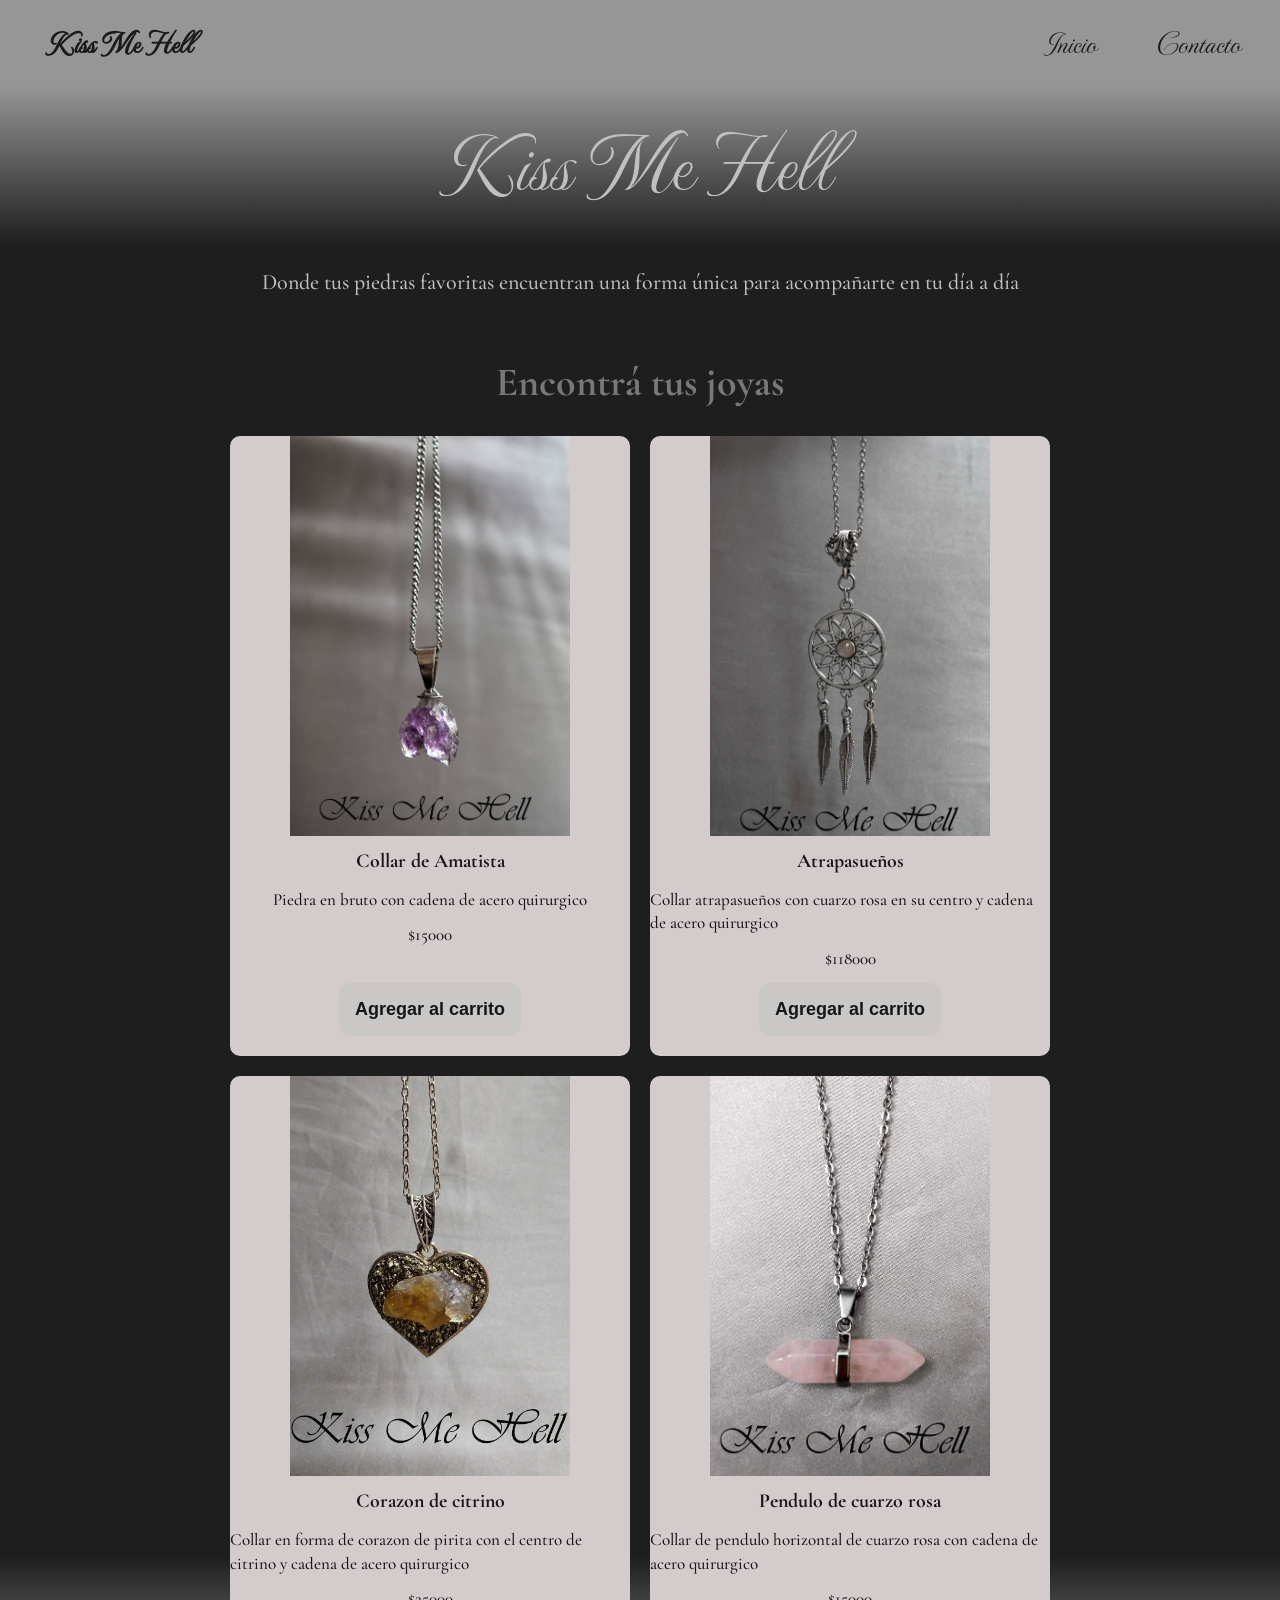
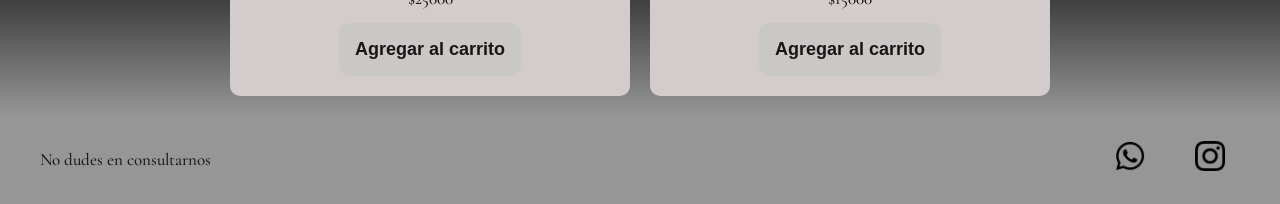
==== index.html @ b520827e "Primer commit" ====
<!DOCTYPE html>
<html lang="en">
<head>
    <meta charset="UTF-8">
    <meta name="viewport" content="width=device-width, initial-scale=1.0">
    <link rel="preconnect" href="https://fonts.googleapis.com">
<link rel="preconnect" href="https://fonts.gstatic.com" crossorigin>
<link href="https://fonts.googleapis.com/css2?family=MonteCarlo&family=Tangerine&display=swap" rel="stylesheet">
<link href="https://fonts.googleapis.com/css2?family=Cormorant+Garamond:ital,wght@0,300..700;1,300..700&display=swap" rel="stylesheet">

<link rel="stylesheet" href="./css/styles.css" />

    <title>Kiss Me Hell</title>

</head>
<body>
    <header>
      <div class="div-logo"><a class="logo" href="./index.html">Kiss Me Hell</a></div>

      <nav class="header-nav">
        <ul>
          <li><a href="./index.html">Inicio</a></li>
          <li><a href="./pages/contacto.html">Contacto</a></li>
        </ul>
      </nav>
    </header>
    <main>
      <section class="inicio">
        <h1>Kiss Me Hell</h1>
        <p class="parrafo">
          Donde tus piedras favoritas encuentran una forma única para acompañarte en tu día a día
        </p>
      </section>

      <section>
        <h2 class="titulo-productos text-secondary">Encontrá tus joyas</h2>
        <div class="contenedor-tarjetas">
          <article class="card text-dark">
            <img src="./img/amatista.jpg" alt="collar de piedra amatista" />
            <h3>Collar de Amatista</h3>
            <p>Piedra en bruto con cadena de acero quirurgico</p>
            <p>$15000</p>
            <button class="btn bg-secondary text-dark">
              Agregar al carrito
            </button>
          </article>

          <article class="card text-dark">
            <img src="./img/atrapasueños cuarzo.jpg" alt="Collar atrapasuenos con cuarzo rosa " />
            <h3>Atrapasueños</h3>
            <p>Collar atrapasueños con cuarzo rosa en su centro y cadena de acero quirurgico</p>
            <p>$118000</p>
            <button class="btn bg-secondary text-dark">
              Agregar al carrito
            </button>
          </article>

          <article class="card text-dark">
            <img src="./img/corazon citrino.jpg" alt="collar de pirita con citrino en el centro" />
            <h3>Corazon de citrino</h3>
            <p>Collar en forma de corazon de pirita con el centro de citrino y cadena de acero quirurgico</p>
            <p>$25000</p>
            <button class="btn bg-secondary text-dark">
              Agregar al carrito
            </button>
          </article>

          <article class="card text-dark">
            <img src="./img/cuarzo rosa.jpg" alt="collar de cuarzo rosa" />
            <h3>Pendulo de cuarzo rosa</h3>
            <p>Collar de pendulo horizontal de cuarzo rosa con cadena de acero quirurgico</p>
            <p>$15000</p>
            <button class="btn bg-secondary text-dark">
              Agregar al carrito
            </button>
          </article>
        </div>
      </section>
    </main>
    <footer>
      <p>No dudes en consultarnos</p>
      <nav>
        <ul class="footer-list">
          <li>
            <img src="./img/whatsapp.png" alt="logo-whatsapp" /></li>
          <li>
          <a href="https://www.instagram.com/kissmehell.accs" target="_blank" rel="noopener">
            <img src="./img/instagram.png" alt="logo instagram" />
          </a>
        </li>
        </ul>
      </nav>
    </footer>
  </body>
</html>
---- css/styles.css ----
* {
  margin: 0;
  padding: 0;
  box-sizing: border-box;
}

html {
  font-size: 62.5%;
}

body {
  font-family: "Cormorant Garamond", serif;
  font-size: 1.8rem;
  font-weight: 500;
  line-height: 1.5;
  background-color: #1e1e1f;
  color: #c2bfc0;

  display: flex;
  flex-direction: column;
  min-height: 100vh;
}

main {
  width: 100%;
  padding: 0 10% 2rem;

  flex: 1;

  display: flex;
  flex-direction: column;
  align-items: center;

  background: linear-gradient(
    to bottom,
    #979697 0,
    #1e1e1f 16rem,
    #1e1e1f calc(100% - 16rem),
    #979697 100%
  );
}

h1 {
  font-family: "MonteCarlo", cursive;
  font-size: 8rem;
  font-weight: 400;
  line-height: 1.15;
  margin: 3rem 0;
}

h2 {
  font-size: 4rem;
  font-weight: 700;
  line-height: 1.2;
  text-align: center;
  margin: 3rem 0;
}

.btn {
  border: none;
  font-size: 1.8rem;
  font-weight: bold;
  padding: 1.6rem;
  border-radius: 1rem;
  cursor: pointer;
  transition: background-color 0.3s, transform 0.2s;
}

.btn:hover {
  background-color: #fff;
  transform: scale(1.04);
}

header,
footer {
  background: #979697;
  color: #1b1a1a;
  width: 100%;

  display: flex;
  justify-content: space-between;
  align-items: center;
}

footer {
  padding: 1rem 4rem;
}

.div-logo {
  margin-left: 3rem;
  font-weight: bold;
}

.logo,
.header-nav a {
  font-family: "MonteCarlo", cursive;
  text-decoration: none;
  font-size: 3rem;
  color: inherit;
  display: inline-block;
  padding: 2rem;
}

.header-nav {
  margin-right: 2rem;
}

.header-nav ul,
footer .footer-list {
  list-style: none;
  display: flex;
  gap: 2rem;
}

.footer-list li {
  padding: 1rem;

}

.footer-list img {
  width: 4rem;
  padding: 0.5rem;
  display: inline-block;
}

/* -------------------------------------------------------------------------- */
/*                                   COLORES                                  */
/* -------------------------------------------------------------------------- */
.bg-primary {
  background-color: #a2a0a5;
}

.bg-secondary {
  background-color: #cac7c7;
}

.text-light {
  color: #ffffff;
}

.text-dark {
  color: #171718;
}

.text-secondary {
  color: #797877;
}

/* -------------------------------------------------------------------------- */
/*                                    HOME                                    */
/* -------------------------------------------------------------------------- */
.inicio {
  display: flex;
  justify-content: center;
  align-items: center;
  flex-wrap: wrap;
}

.inicio h1 {
  width: 100%;
  text-align: center;
}

.parrafo {
  width: 80%;
  text-align: center;
  font-size: 2.2rem;
  padding: 3rem;
}

.contenedor-tarjetas {
  display: flex;
  justify-content: center;
  gap: 2rem;

  flex-wrap: wrap;
}

.card {
  background-color: #d4cccc;
  width: 40rem;
  border-radius: 1rem;
  overflow: hidden;

  display: flex;
  flex-direction: column;
  align-items: center;
  gap: 1.2rem;
  padding-bottom: 2rem;
}

.card img {
  width: 70%;
  height: 40rem;
  object-fit: cover;
}

.card, p {
  font-size: 1.7rem;
  line-height: 1.4;
  align-items: center;
}

.card .btn {
  margin-top: auto;
}

/* -------------------------------------------------------------------------- */
/*                                  CONTACTO                                  */
/* -------------------------------------------------------------------------- */
.contacto {
  width: 100%;
  display: flex;
  flex-direction: column;
  align-items: center;
}

.titulo-contacto {
  font-size: 6rem;
  font-weight: 400;
  line-height: 1.15;
  margin: 2rem 0;
  color: #1e1e1f;

}

.form-contacto {
  background-color: #979697;
  color: #1e1e1f;

  width: 100%;
  max-width: 50rem;

  font-size: 2rem;
  padding: 3rem;
  border-radius: 1rem;

  box-shadow: 0 10px 30px rgba(0, 0, 0, 0.15);
}

.grupo-input {
  display: flex;
  flex-direction: column;
  gap: 0.8rem;
  margin-bottom: 2rem;
}

.grupo-input input,
.grupo-input textarea {
  width: 100%;
  padding: 1.2rem;
  font-size: 1.6rem;

  color: #1e1e1f;
  background-color: #fff7fb;

  border: 2px solid #cac7c7;
  border-radius: 0.8rem;

  outline: none;
}

.grupo-input textarea {
  min-height: 10rem;
  resize: vertical;
}

/* -------------------------------------------------------------------------- */
/*                                MEDIA QUERIES                               */
/* -------------------------------------------------------------------------- */
@media (max-width: 600px) {
  header,
  footer {
    flex-direction: column;
  }

  .header-nav,
  .div-logo {
    margin: 0;
  }
}
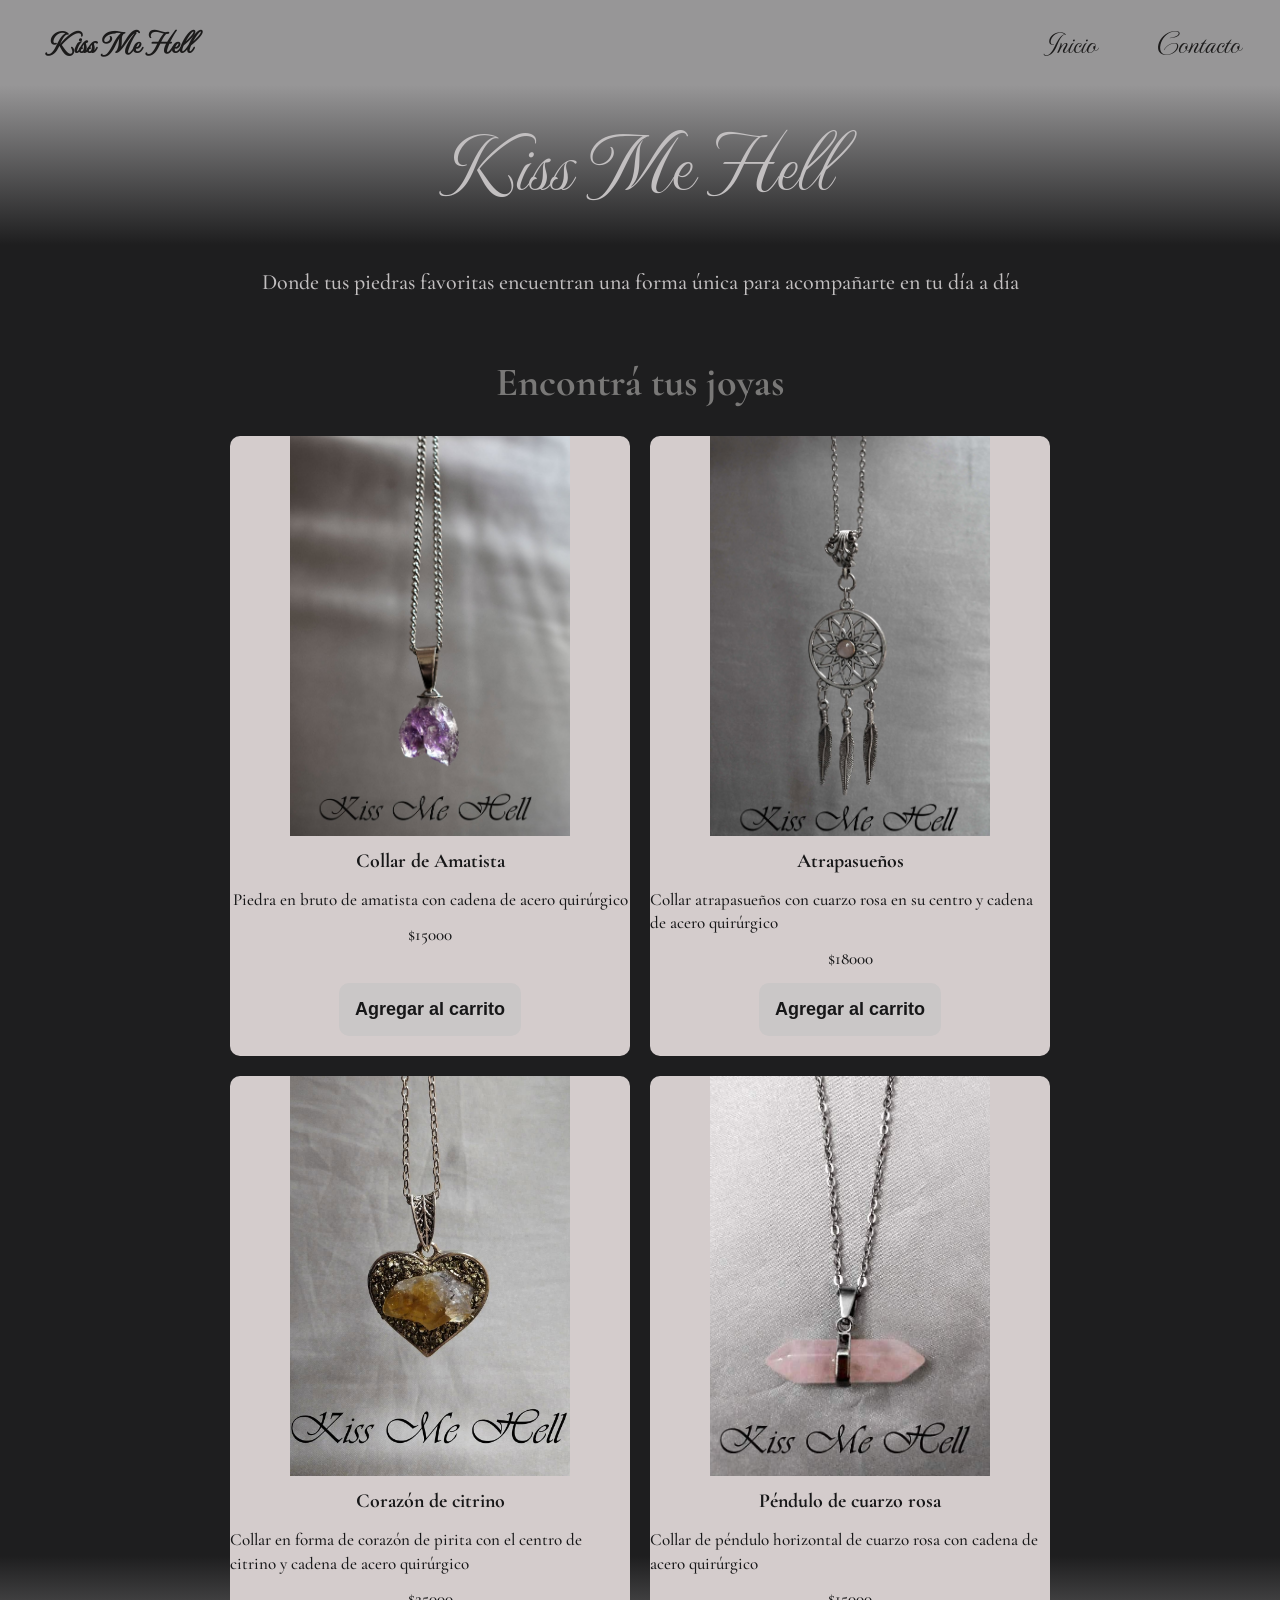
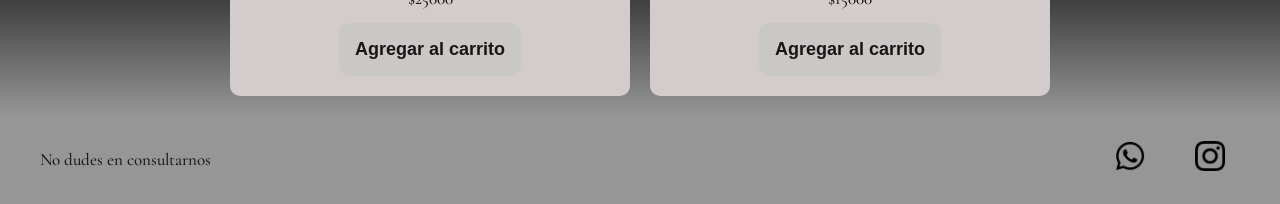
==== commit 10c3dbeb: "Corrijo gramática" ====
--- a/index.html
+++ b/index.html
@@ -38,7 +38,7 @@
           <article class="card text-dark">
             <img src="./img/amatista.jpg" alt="collar de piedra amatista" />
             <h3>Collar de Amatista</h3>
-            <p>Piedra en bruto con cadena de acero quirurgico</p>
+            <p>Piedra en bruto de amatista con cadena de acero quirúrgico</p>
             <p>$15000</p>
             <button class="btn bg-secondary text-dark">
               Agregar al carrito
@@ -48,8 +48,8 @@
           <article class="card text-dark">
             <img src="./img/atrapasueños cuarzo.jpg" alt="Collar atrapasuenos con cuarzo rosa " />
             <h3>Atrapasueños</h3>
-            <p>Collar atrapasueños con cuarzo rosa en su centro y cadena de acero quirurgico</p>
-            <p>$118000</p>
+            <p>Collar atrapasueños con cuarzo rosa en su centro y cadena de acero quirúrgico</p>
+            <p>$18000</p>
             <button class="btn bg-secondary text-dark">
               Agregar al carrito
             </button>
@@ -57,8 +57,8 @@
 
           <article class="card text-dark">
             <img src="./img/corazon citrino.jpg" alt="collar de pirita con citrino en el centro" />
-            <h3>Corazon de citrino</h3>
-            <p>Collar en forma de corazon de pirita con el centro de citrino y cadena de acero quirurgico</p>
+            <h3>Corazón de citrino</h3>
+            <p>Collar en forma de corazón de pirita con el centro de citrino y cadena de acero quirúrgico</p>
             <p>$25000</p>
             <button class="btn bg-secondary text-dark">
               Agregar al carrito
@@ -67,8 +67,8 @@
 
           <article class="card text-dark">
             <img src="./img/cuarzo rosa.jpg" alt="collar de cuarzo rosa" />
-            <h3>Pendulo de cuarzo rosa</h3>
-            <p>Collar de pendulo horizontal de cuarzo rosa con cadena de acero quirurgico</p>
+            <h3>Péndulo de cuarzo rosa</h3>
+            <p>Collar de péndulo horizontal de cuarzo rosa con cadena de acero quirúrgico</p>
             <p>$15000</p>
             <button class="btn bg-secondary text-dark">
               Agregar al carrito
--- a/css/styles.css
+++ b/css/styles.css
@@ -120,7 +120,6 @@
 .footer-list img {
   width: 4rem;
   padding: 0.5rem;
-  display: inline-block;
 }
 
 /* -------------------------------------------------------------------------- */
